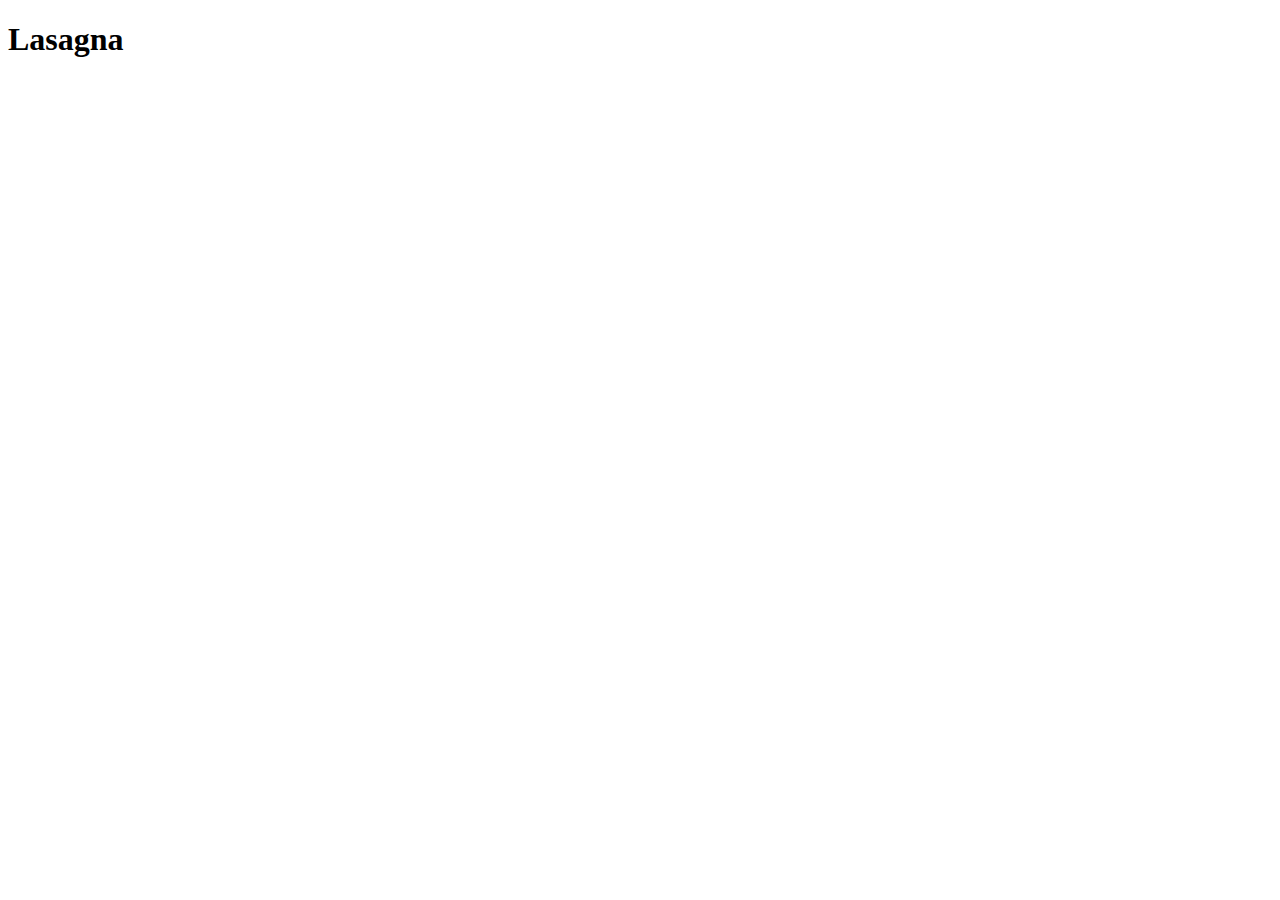
==== recipes/lasagna.html @ a7fbc3a7 "Edit README.md to include purpose and create index and first page" ====
<!DOCTYPE html>
<html lang="en">
<head>
    <meta charset="UTF-8">
    <meta http-equiv="X-UA-Compatible" content="IE=edge">
    <meta name="viewport" content="width=device-width, initial-scale=1.0">
    <title>Document</title>
</head>
<body>
    <h1>Lasagna</h1>
</body>
</html>
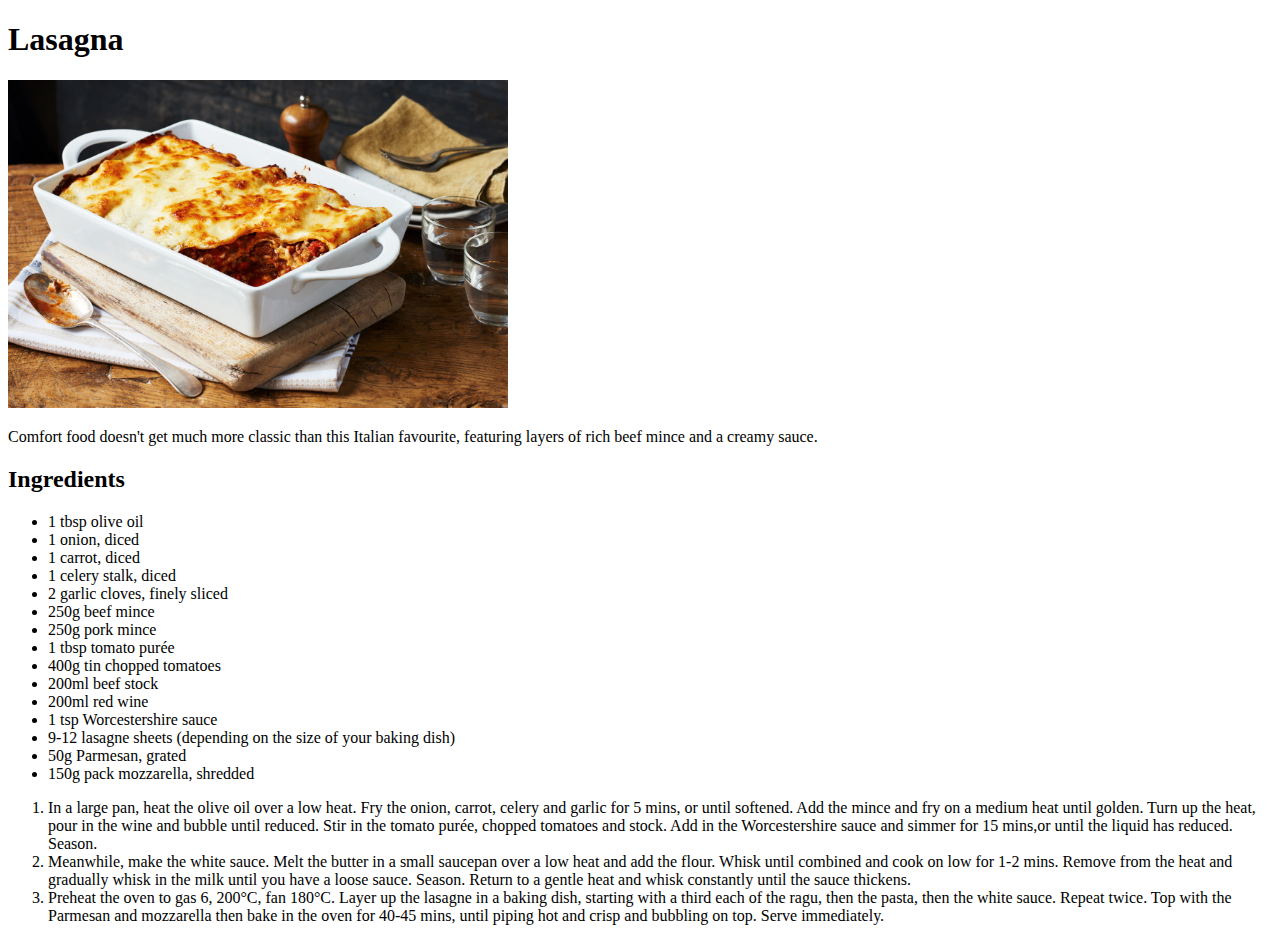
==== commit f54fdaca: "Add lasagna recipe link, recipe and image" ====
--- a/recipes/lasagna.html
+++ b/recipes/lasagna.html
@@ -8,5 +8,54 @@
 </head>
 <body>
     <h1>Lasagna</h1>
+    <img src="lasagna.jpg" alt="lasagna" width="500">
+    <p>Comfort food doesn't get much more classic than this Italian favourite, 
+        featuring layers of rich beef mince and a creamy sauce.
+    </p>
+    <h2>Ingredients</h2>
+    <ul>
+        <li>1 tbsp olive oil</li>
+        <li>1 onion, diced</li>
+        <li>1 carrot, diced</li>
+        <li>1 celery stalk, diced</li>
+        <li>2 garlic cloves, finely sliced</li>
+        <li>250g beef mince</li>
+        <li>250g pork mince</li>
+        <li>1 tbsp tomato purée</li>
+        <li>400g tin chopped tomatoes</li>
+        <li>200ml beef stock</li>
+        <li>200ml red wine</li>
+        <li>1 tsp Worcestershire sauce</li>
+        <li>9-12 lasagne sheets (depending on the size of your baking dish)</li>
+        <li>50g Parmesan, grated</li>
+        <li>150g pack mozzarella, shredded</li>
+    </ul>
+    
+    <ol>
+        <li>In a large pan, heat the olive oil over a low heat.
+             Fry the onion, carrot, celery and garlic for 5 mins, or until softened.
+              Add the mince and fry on a medium heat until golden.
+               Turn up the heat, pour in the wine and bubble until reduced.
+                Stir in the tomato purée, chopped tomatoes and stock.
+                 Add in the Worcestershire sauce and simmer for 15 mins,or until the liquid has reduced.
+                  Season.
+        </li>
+
+        <li>Meanwhile, make the white sauce.
+             Melt the butter in a small saucepan over a low heat and add the flour.
+              Whisk until combined and cook on low for 1-2 mins.
+               Remove from the heat and gradually whisk in the milk until you have a loose sauce.
+                Season.
+             Return to a gentle heat and whisk constantly until the sauce thickens.
+        </li>
+
+        <li>
+            Preheat the oven to gas 6, 200°C, fan 180°C.
+             Layer up the lasagne in a baking dish, starting with a third each of the ragu, then the pasta, then the white sauce.
+              Repeat twice. Top with the Parmesan and mozzarella then bake in the oven for 40-45 mins, until piping hot and crisp and bubbling on top.
+             Serve immediately.
+        </li>
+    </ol>
+
 </body>
 </html>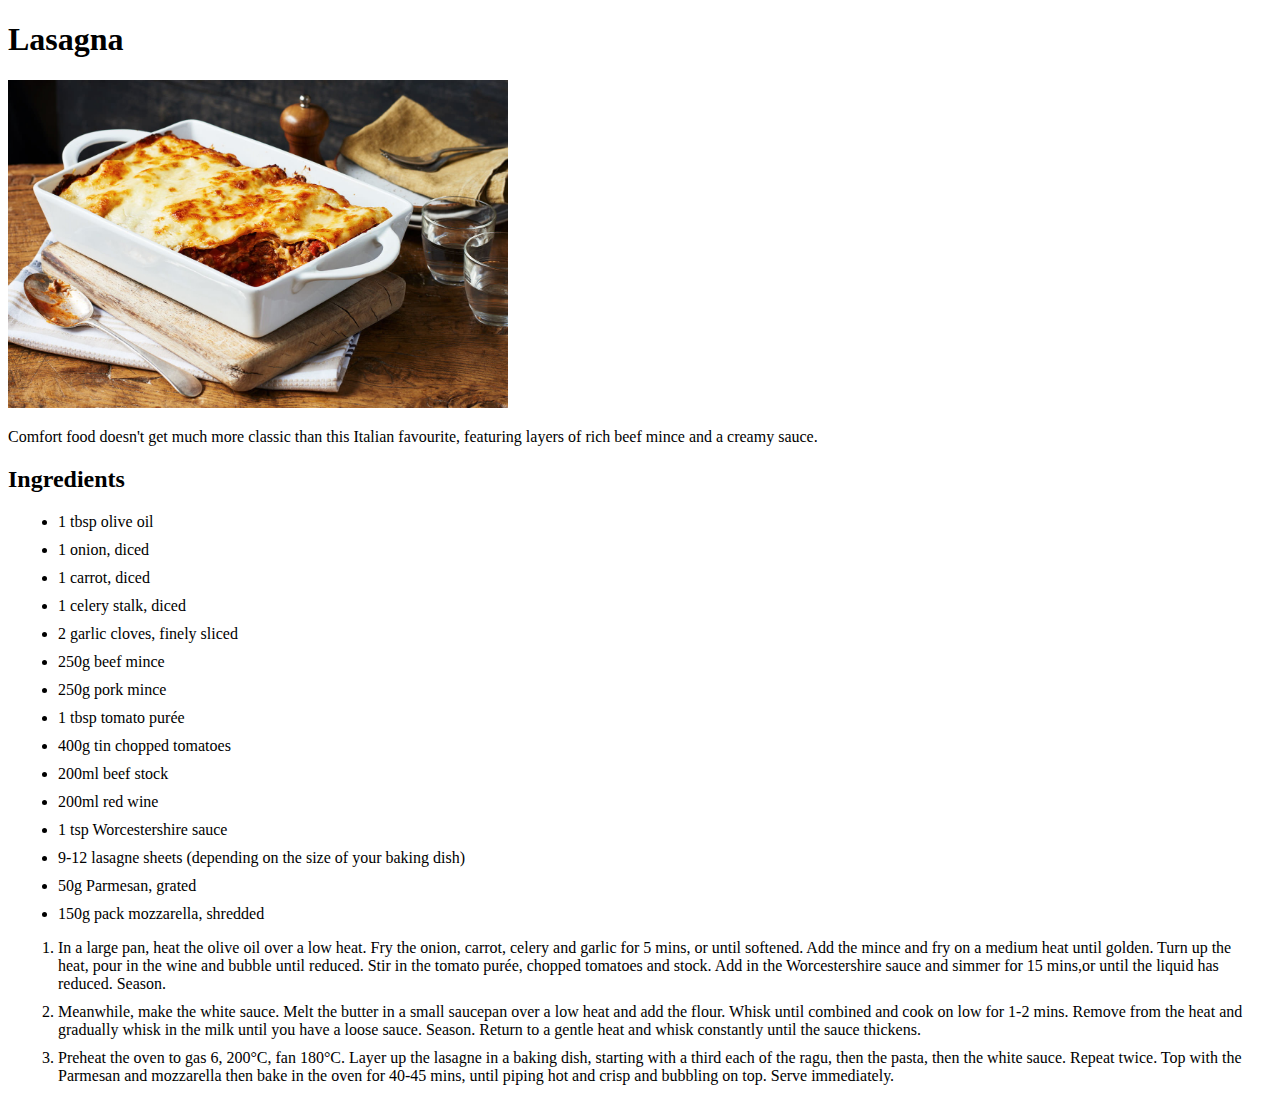
==== commit f5315314: "Add recipe and link for profiteroles along with spacing" ====
--- a/recipes/lasagna.html
+++ b/recipes/lasagna.html
@@ -4,7 +4,12 @@
     <meta charset="UTF-8">
     <meta http-equiv="X-UA-Compatible" content="IE=edge">
     <meta name="viewport" content="width=device-width, initial-scale=1.0">
-    <title>Document</title>
+    <title>Lasagna</title>
+    <style>
+        li {
+            margin: 10px;
+        }
+    </style>
 </head>
 <body>
     <h1>Lasagna</h1>
@@ -30,7 +35,7 @@
         <li>50g Parmesan, grated</li>
         <li>150g pack mozzarella, shredded</li>
     </ul>
-    
+
     <ol>
         <li>In a large pan, heat the olive oil over a low heat.
              Fry the onion, carrot, celery and garlic for 5 mins, or until softened.
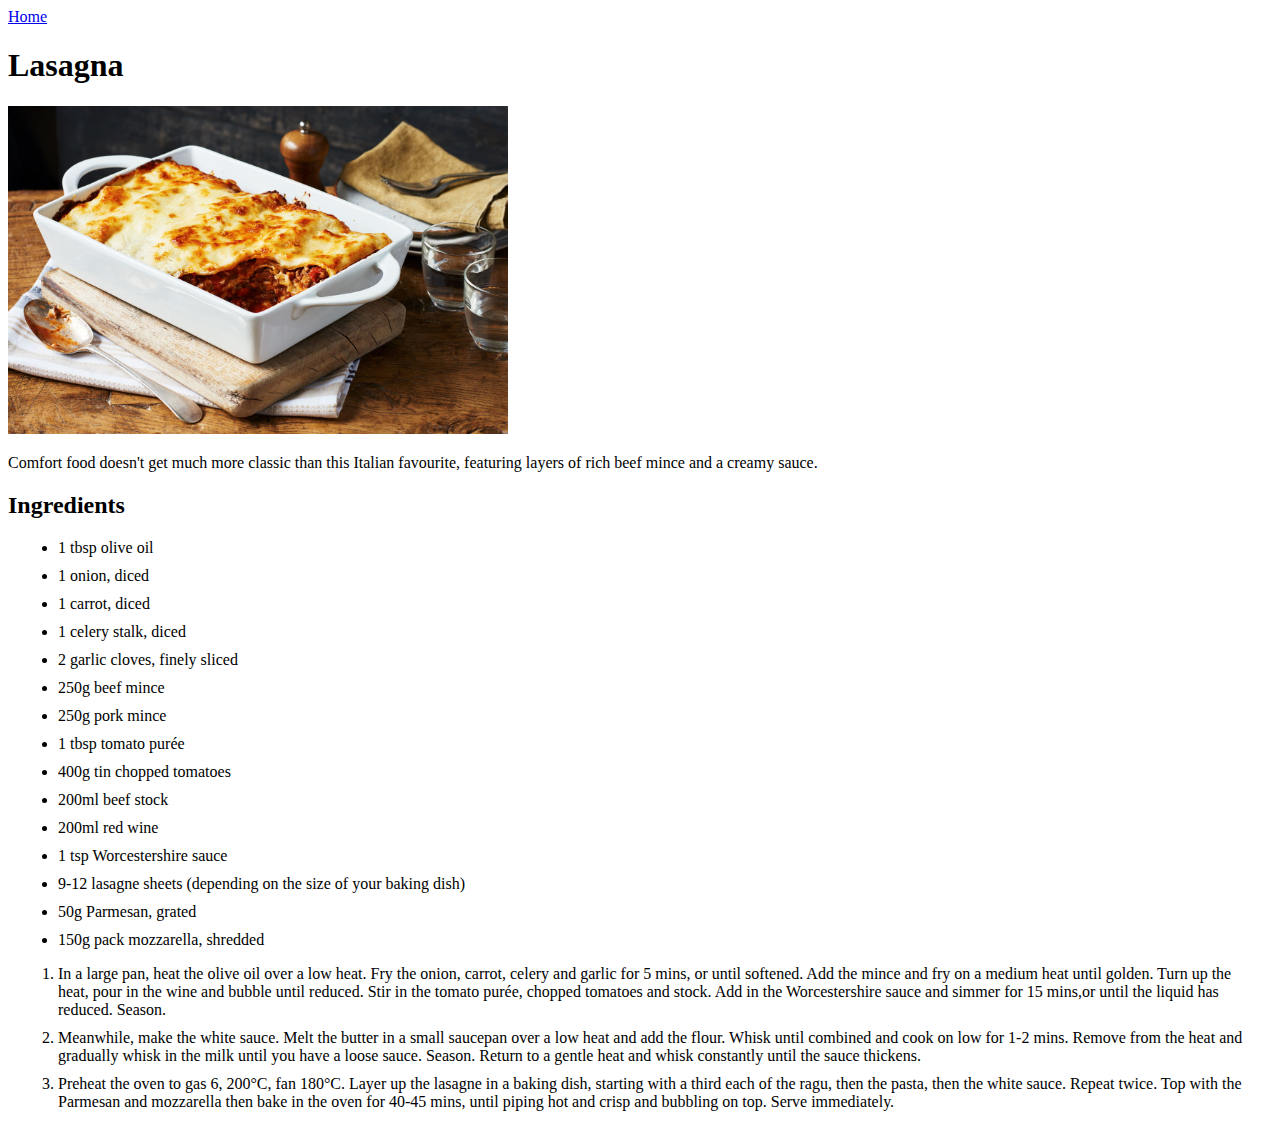
==== commit 516a5755: "Add final recipe, gif on index and links back to index" ====
--- a/recipes/lasagna.html
+++ b/recipes/lasagna.html
@@ -12,6 +12,7 @@
     </style>
 </head>
 <body>
+    <a href="../index.html">Home</a>
     <h1>Lasagna</h1>
     <img src="lasagna.jpg" alt="lasagna" width="500">
     <p>Comfort food doesn't get much more classic than this Italian favourite, 
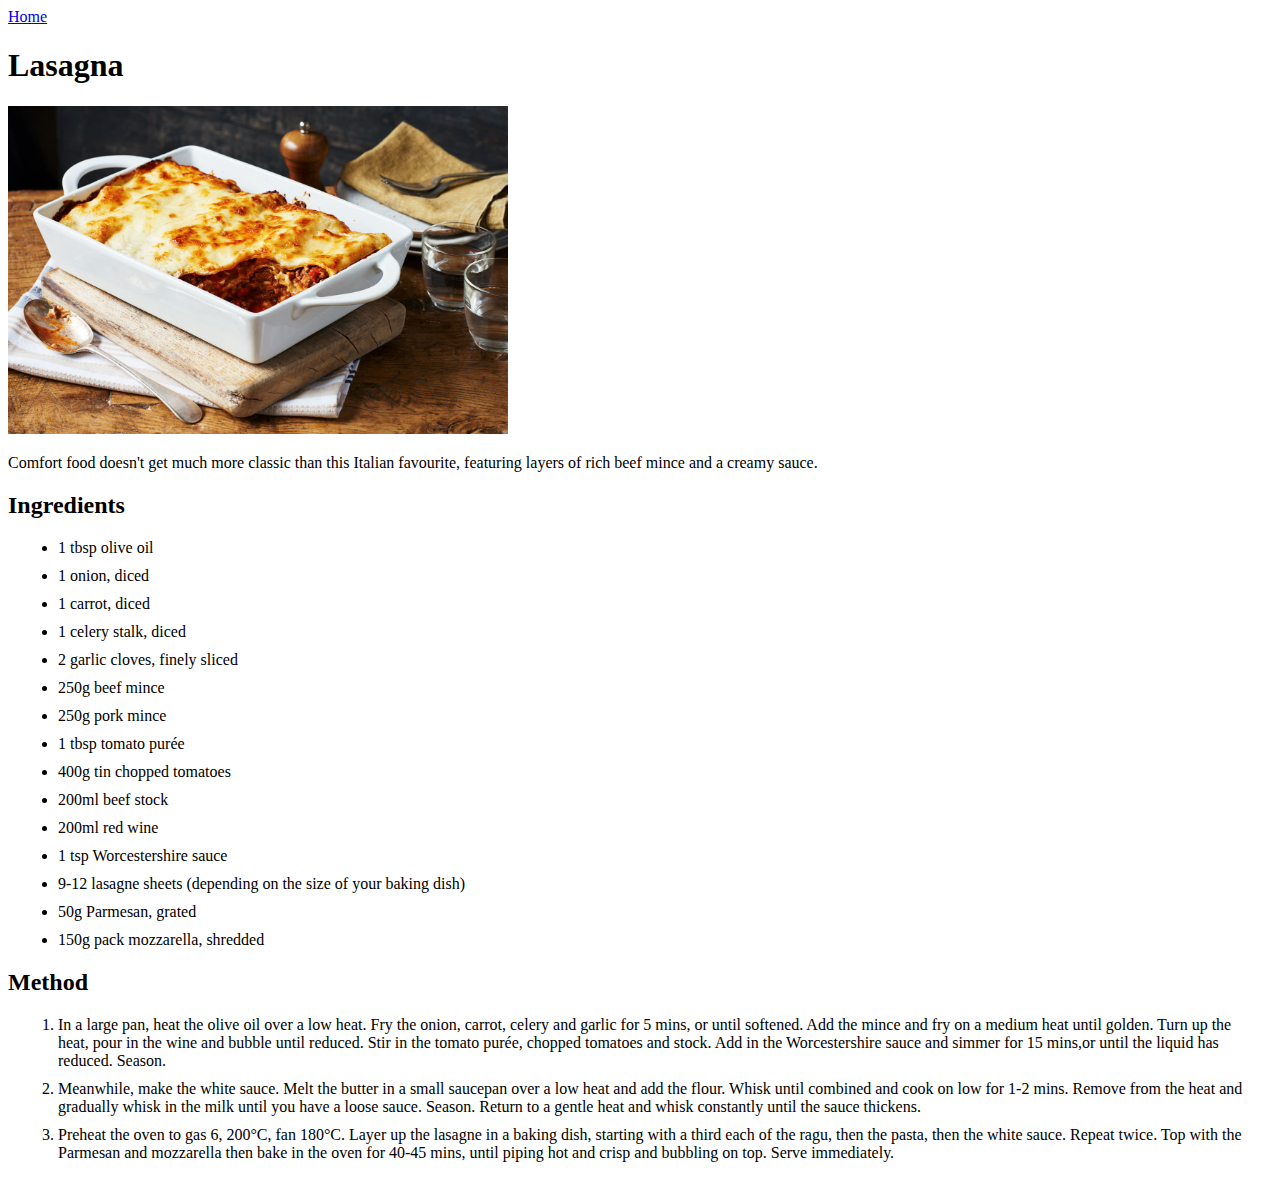
==== commit 4a3755cf: "Add rest of headings to pages" ====
--- a/recipes/lasagna.html
+++ b/recipes/lasagna.html
@@ -36,7 +36,7 @@
         <li>50g Parmesan, grated</li>
         <li>150g pack mozzarella, shredded</li>
     </ul>
-
+    <h2>Method</h2>
     <ol>
         <li>In a large pan, heat the olive oil over a low heat.
              Fry the onion, carrot, celery and garlic for 5 mins, or until softened.
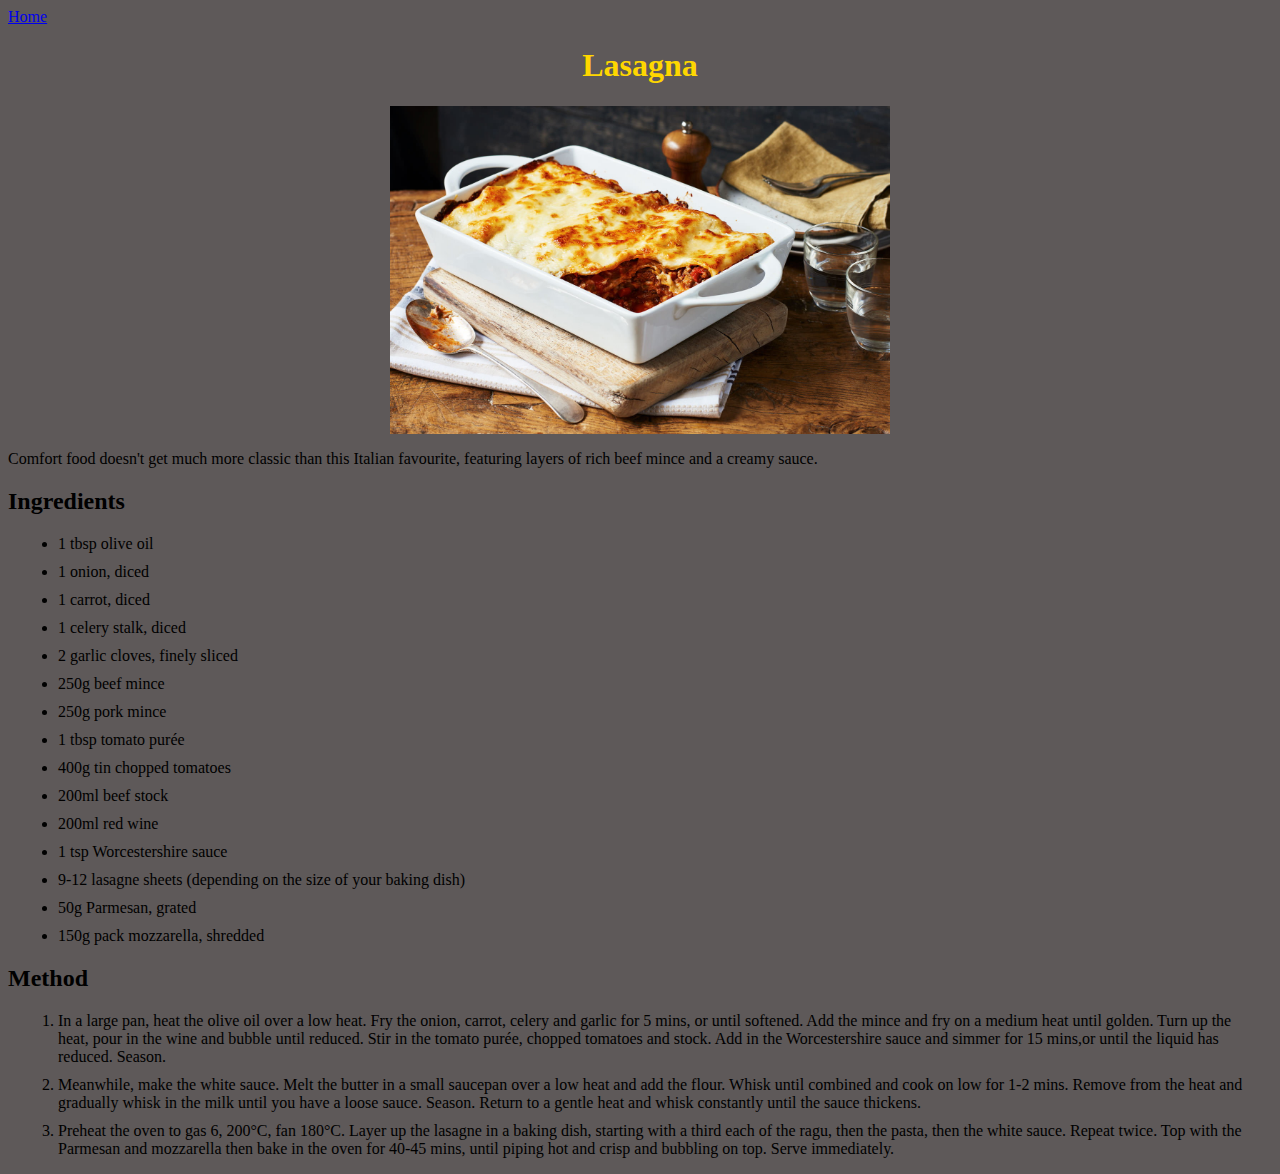
==== commit 4e320768: "Add styles link to other pages" ====
--- a/recipes/lasagna.html
+++ b/recipes/lasagna.html
@@ -5,11 +5,7 @@
     <meta http-equiv="X-UA-Compatible" content="IE=edge">
     <meta name="viewport" content="width=device-width, initial-scale=1.0">
     <title>Lasagna</title>
-    <style>
-        li {
-            margin: 10px;
-        }
-    </style>
+    <link rel="stylesheet" href="../styles.css">
 </head>
 <body>
     <a href="../index.html">Home</a>
--- a/styles.css
+++ b/styles.css
@@ -0,0 +1,22 @@
+
+body {
+    background-color:rgb(94, 89, 89);
+}
+
+/* title */
+h1 {
+    text-align: center;
+    color: gold;
+}
+
+
+/* page links */
+li {
+    margin: 10px;
+}
+/* image*/
+img {
+    display: block;
+    margin-left: auto;
+    margin-right: auto;
+}